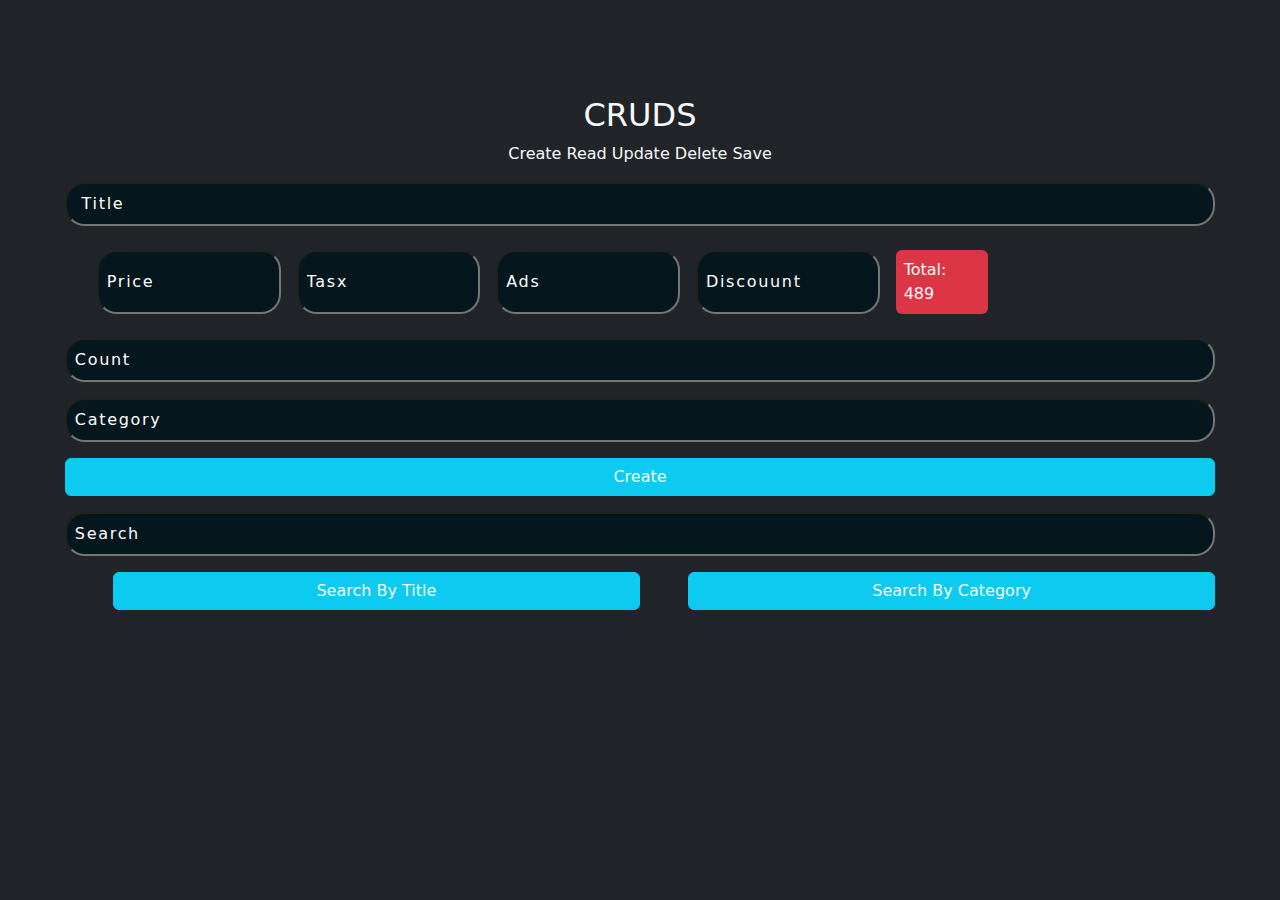
==== CRUDS/index.html @ 796d2a3c "Add files via upload" ====
<!DOCTYPE html>
<html lang="en">

<head>
    <meta charset="UTF-8">
    <meta name="viewport" content="width=device-width, initial-scale=1.0">
    <title>CRUDS</title>
    <link rel="stylesheet" href="style/style.css">
    <link rel="stylesheet" href="style/normalize.css">
    <link rel="stylesheet" href="style/bootstrap-5.3.2-dist/css/bootstrap.css">
    <link rel="stylesheet" href="style/bootstrap-5.3.2-dist/js/bootstrap.js">
</head>

<body class="bg-dark text-light p-2 pt-5  d-flex justify-content-center align-items-center  w-100">
    <section id=" main " class="bg-dark text-light  pt-5 me-sm-0  ms-sm-0  ">
        <h2 class="text-center ">CRUDS</h2>
        <p class="text-center text-capitalize">create read update delete save</p>
        <div class="title w-100 m-3 me-sm-0  ms-sm-0">
            <input type="text " name="text " id="text " placeholder=" title " class="w-100 p-2 text-capitalize ">
        </div>
        <div class="price row w-100 m-3 pe-4 ps-4 ms-5 me-5 text-capitalizeme-sm-0  ms-sm-0  ">
            <input type="number" name="number " id="price " placeholder="price " class=" col-sm-4 col-md-3 col-lg-2 m-2 p-2 ">
            <input type="number" name="tasx" id="tasx " placeholder="tasx " class=" col-sm-4 col-md-3 col-lg-2 m-2 p-2 ">
            <input type="number" name="ads" id="ads " placeholder="ads " class=" col-sm-4 col-md-3 col-lg-2 m-2 p-2 ">
            <input type="number" name="" id="discouunt " placeholder="discouunt " class=" col-sm-4 col-md-3 col-lg-2 m-2 p-2 ">
            <span class=" total col-sm-4 col-md-2 col-lg-1 m-2 p-2 bg-danger rounded ">489</span>

        </div>
        <div class="count w-100 m-3 text-light  me-sm-0  ms-sm-0">
            <input type="count " name="count " id="count " placeholder="count " class="w-100 p-2 text-capitalize ">
        </div>
        <div class="category w-100 m-3 me-sm-0  ms-sm-0 ">
            <input type="category " name="category " id="category " placeholder="category " class=" w-100 p-2 text-capitalize ">
        </div>
        <div class="create w-100 m-3 text-center me-sm-0  ms-sm-0 ">
            <a href="# " class="btn btn-info rounded text-light text-capitalize w-100 "> create</a>
        </div>
        <div class=" w-100 m-3 me-sm-0  ms-sm-0 ">
            <input type="search " name="search " id="search " placeholder="search " class=" w-100 p-2 text-capitalize ">
        </div>
        <div class="search w-100 m-3 text-center me-sm-0  ms-sm-0 row">
            <a href="# " class="btn btn-info rounded text-light text-capitalize w-50 col ms-5"> search by title</a>
            <a href="# " class="btn btn-info rounded text-light text-capitalize w-50 col ms-5"> search by category</a>
        </div>

    </section>
</body>

</html>
---- CRUDS/style/style.css ----
* {
            padding: 0;
            margin: 0;
            box-sizing: border-box;
        }
        
         :root {
            --main-transition: all .4s linear;
        }
        /*   global styling */
        /*  end global styling */
        /*  main section  */
        
        input {
            background-color: rgb(3, 23, 29);
            color: white;
            border-radius: 20px;
            transition: var(--main-transition);
        }
        
        input::placeholder {
            color: white;
            letter-spacing: 1.7px;
            text-transform: capitalize;
            font-weight: lighter;
        }
        
        input:hover {
            transform: translate(-2px, -2px);
            box-shadow: 2px 2px 19px rgb(41, 41, 41), -2px -2px 19px rgb(107, 106, 106);
        }
        
        input:focus {
            box-shadow: 2px 2px 10px rgb(69, 69, 69), -2px -2px 19px rgb(69, 69, 69);
            outline: none;
            border: none;
            background-color: #000;
        }
        
        .total::before {
            content: 'Total: ';
        }
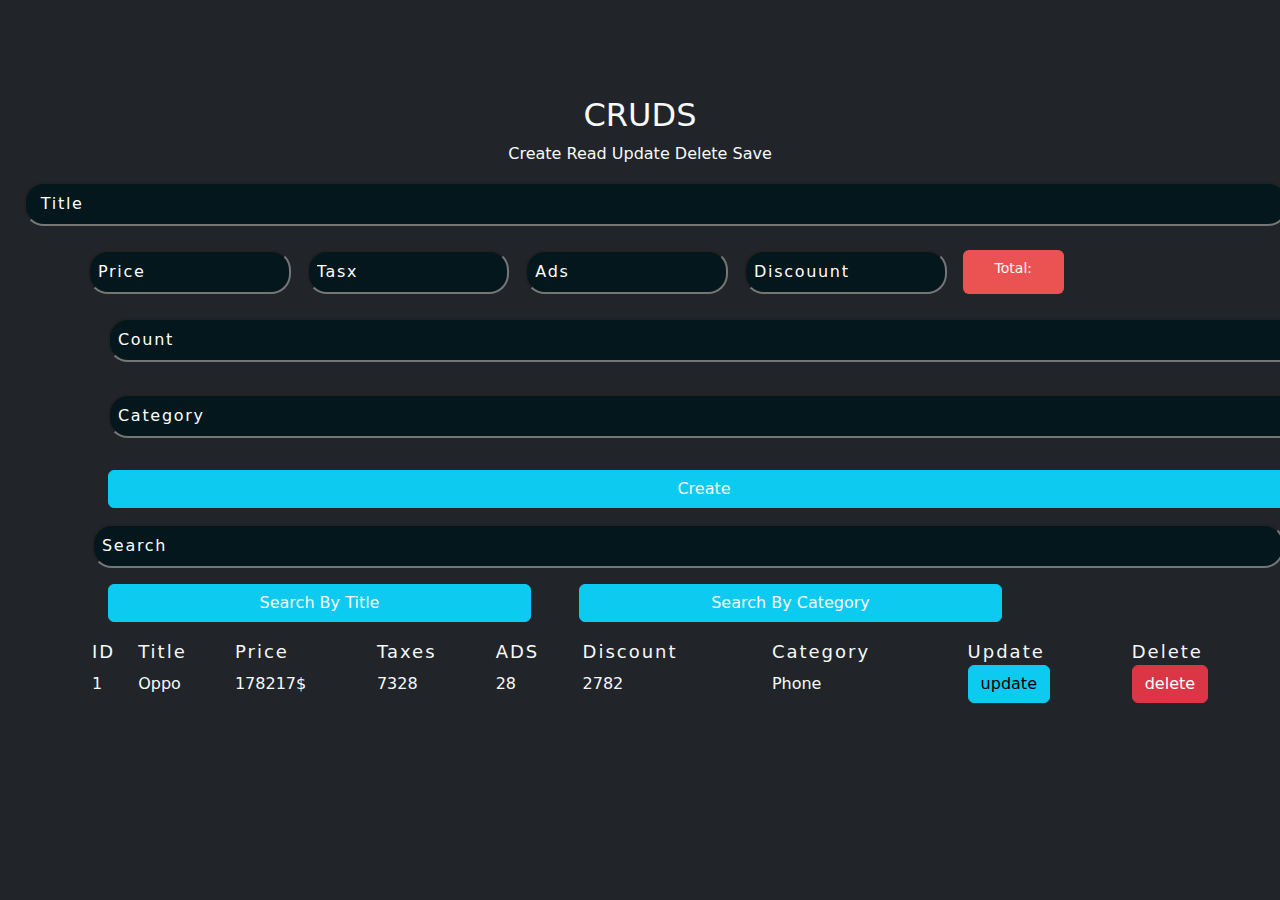
==== commit 466a908a: "new update" ====
--- a/CRUDS/index.html
+++ b/CRUDS/index.html
@@ -11,39 +11,68 @@
     <link rel="stylesheet" href="style/bootstrap-5.3.2-dist/js/bootstrap.js">
 </head>
 
-<body class="bg-dark text-light p-2 pt-5  d-flex justify-content-center align-items-center  w-100">
-    <section id=" main " class="bg-dark text-light  pt-5 me-sm-0  ms-sm-0  ">
+<body class="bg-dark text-light p-2 pt-5   ">
+    <section id=" main " class="bg-dark text-light  pt-5   ">
         <h2 class="text-center ">CRUDS</h2>
         <p class="text-center text-capitalize">create read update delete save</p>
-        <div class="title w-100 m-3 me-sm-0  ms-sm-0">
-            <input type="text " name="text " id="text " placeholder=" title " class="w-100 p-2 text-capitalize ">
+        <div class="title w-100 m-3 ">
+            <input type="text " name="text " id="title " placeholder=" title " class="w-100 p-2 text-capitalize ">
         </div>
-        <div class="price row w-100 m-3 pe-4 ps-4 ms-5 me-5 text-capitalizeme-sm-0  ms-sm-0  ">
-            <input type="number" name="number " id="price " placeholder="price " class=" col-sm-4 col-md-3 col-lg-2 m-2 p-2 ">
-            <input type="number" name="tasx" id="tasx " placeholder="tasx " class=" col-sm-4 col-md-3 col-lg-2 m-2 p-2 ">
-            <input type="number" name="ads" id="ads " placeholder="ads " class=" col-sm-4 col-md-3 col-lg-2 m-2 p-2 ">
-            <input type="number" name="" id="discouunt " placeholder="discouunt " class=" col-sm-4 col-md-3 col-lg-2 m-2 p-2 ">
-            <span class=" total col-sm-4 col-md-2 col-lg-1 m-2 p-2 bg-danger rounded ">489</span>
+        <div class="totalPrice row w-100 m-3 pe-4 ps-4 ms-5 me-5 text-capitalize  ">
+            <input onkeyup="getTotal()" type="number" name="price " id="price " placeholder="price " class="price col-sm-4 col-md-3 col-lg-2 m-2 p-2 ">
+            <input onkeyup="getTotal()" type="number" name="tasx" id="tasx " placeholder="tasx " class="tasx col-sm-4 col-md-3 col-lg-2 m-2 p-2 ">
+            <input onkeyup="getTotal()" type="number" name="ads" id="ads " placeholder="ads " class="ads col-sm-4 col-md-3 col-lg-2 m-2 p-2 ">
+            <input onkeyup="getTotal()" type="number" name="" id="discouunt " placeholder="discouunt " class=" discouunt col-sm-4 col-md-3 col-lg-2 m-2 p-2 ">
+            <small class=" total col-sm-4 col-md-2 col-lg-1 m-2 p-2  rounded "></small
+        </div>
+        <div class="count w-100 m-3 text-light  ">
+            <input type="count " name="count " id="count " placeholder="count " class="w-100 p-2 text-capitalize ">
+        </div>
+        <div class="category w-100 m-3 ">
+            <input type="category " name="category " id="category " placeholder="category " class=" w-100 p-2 text-capitalize ">
+        </div>
+        <div class="create w-100 m-3 text-center ">
+            <a href="# " class="btn btn-info rounded text-light text-capitalize w-100 "> create</a>
+        </div>
+        <div id="outputs" class="">
+            <div class=" w-100 ">
+                <input type="search " name="search " id="search " placeholder="search " class="w-100  p-2 text-capitalize ">
+            </div>
+            <div class="search w-75 m-3 text-center   ">
+                <button class="btn btn-info rounded text-light text-capitalize  col "> search by title</button>
+                <button class="btn btn-info rounded text-light text-capitalize col ms-5"> search by category</button>
+            </div>
+            <table>
+                <tr>
+                    <th>ID</th>
+                    <th>Title</th>
+                    <th>Price</th>
+                    <th>Taxes</th>
+                    <th>ADS</th>
+                    <th>Discount</th>
+                    <th>Category</th>
+                    <th>Update</th>
+                    <th>Delete</th>
+                </tr>
+                <tbody>
+                    <tr>
+
+                        <td>1 </td>
+                        <td>oppo</td>
+                        <td>178217$</td>
+                        <td>7328</td>
+                        <td>28</td>
+                        <td>2782</td>
+                        <td>phone</td>
+                        <td><button class="btn btn-info"> update</button></td>
+                        <td><button class="btn btn-danger"> delete</button></td>
+                    </tr>
+                </tbody>
+            </table>
 
         </div>
-        <div class="count w-100 m-3 text-light  me-sm-0  ms-sm-0">
-            <input type="count " name="count " id="count " placeholder="count " class="w-100 p-2 text-capitalize ">
-        </div>
-        <div class="category w-100 m-3 me-sm-0  ms-sm-0 ">
-            <input type="category " name="category " id="category " placeholder="category " class=" w-100 p-2 text-capitalize ">
-        </div>
-        <div class="create w-100 m-3 text-center me-sm-0  ms-sm-0 ">
-            <a href="# " class="btn btn-info rounded text-light text-capitalize w-100 "> create</a>
-        </div>
-        <div class=" w-100 m-3 me-sm-0  ms-sm-0 ">
-            <input type="search " name="search " id="search " placeholder="search " class=" w-100 p-2 text-capitalize ">
-        </div>
-        <div class="search w-100 m-3 text-center me-sm-0  ms-sm-0 row">
-            <a href="# " class="btn btn-info rounded text-light text-capitalize w-50 col ms-5"> search by title</a>
-            <a href="# " class="btn btn-info rounded text-light text-capitalize w-50 col ms-5"> search by category</a>
-        </div>
-
     </section>
+    <script src="main.js"></script>
 </body>
 
 </html>--- a/CRUDS/style/style.css
+++ b/CRUDS/style/style.css
@@ -1,42 +1,73 @@
-        * {
-            padding: 0;
-            margin: 0;
-            box-sizing: border-box;
-        }
-        
-         :root {
-            --main-transition: all .4s linear;
-        }
-        /*   global styling */
-        /*  end global styling */
-        /*  main section  */
-        
-        input {
-            background-color: rgb(3, 23, 29);
-            color: white;
-            border-radius: 20px;
-            transition: var(--main-transition);
-        }
-        
-        input::placeholder {
-            color: white;
-            letter-spacing: 1.7px;
-            text-transform: capitalize;
-            font-weight: lighter;
-        }
-        
-        input:hover {
-            transform: translate(-2px, -2px);
-            box-shadow: 2px 2px 19px rgb(41, 41, 41), -2px -2px 19px rgb(107, 106, 106);
-        }
-        
-        input:focus {
-            box-shadow: 2px 2px 10px rgb(69, 69, 69), -2px -2px 19px rgb(69, 69, 69);
-            outline: none;
-            border: none;
-            background-color: #000;
-        }
-        
-        .total::before {
-            content: 'Total: ';
-        }+            * {
+                padding: 0;
+                margin: 0;
+                box-sizing: border-box;
+            }
+            
+             :root {
+                --main-transition: all .4s linear;
+            }
+            /*   global styling */
+            /*  end global styling */
+            /*  main section  */
+            
+            #main {
+                width: 100%;
+            }
+            
+            input {
+                background-color: rgb(3, 23, 29);
+                color: white;
+                border-radius: 20px;
+                transition: var(--main-transition);
+            }
+            
+            input::placeholder {
+                color: white;
+                letter-spacing: 1.7px;
+                text-transform: capitalize;
+                font-weight: lighter;
+            }
+            
+            input:hover {
+                transform: translate(-2px, -2px);
+                box-shadow: 2px 2px 19px rgb(41, 41, 41), -2px -2px 19px rgb(107, 106, 106);
+            }
+            
+            input:focus {
+                box-shadow: 2px 2px 10px rgb(69, 69, 69), -2px -2px 19px rgb(69, 69, 69);
+                outline: none;
+                border: none;
+                background-color: #000;
+            }
+            
+            .total {
+                background-color: rgb(235, 83, 83);
+                text-align: center;
+            }
+            
+            .total::before {
+                content: 'Total: ';
+            }
+            
+            .result {
+                background-color: rgb(69, 136, 1) !important;
+                font-weight: 600;
+                letter-spacing: 1.3px;
+            }
+            
+            .search {
+                display: flex !important;
+                justify-content: center !important;
+                align-items: center !important;
+            }
+            
+            table {
+                width: 100%;
+            }
+            
+            table th {
+                font-weight: lighter;
+                font-size: 18px;
+                letter-spacing: 2px;
+            }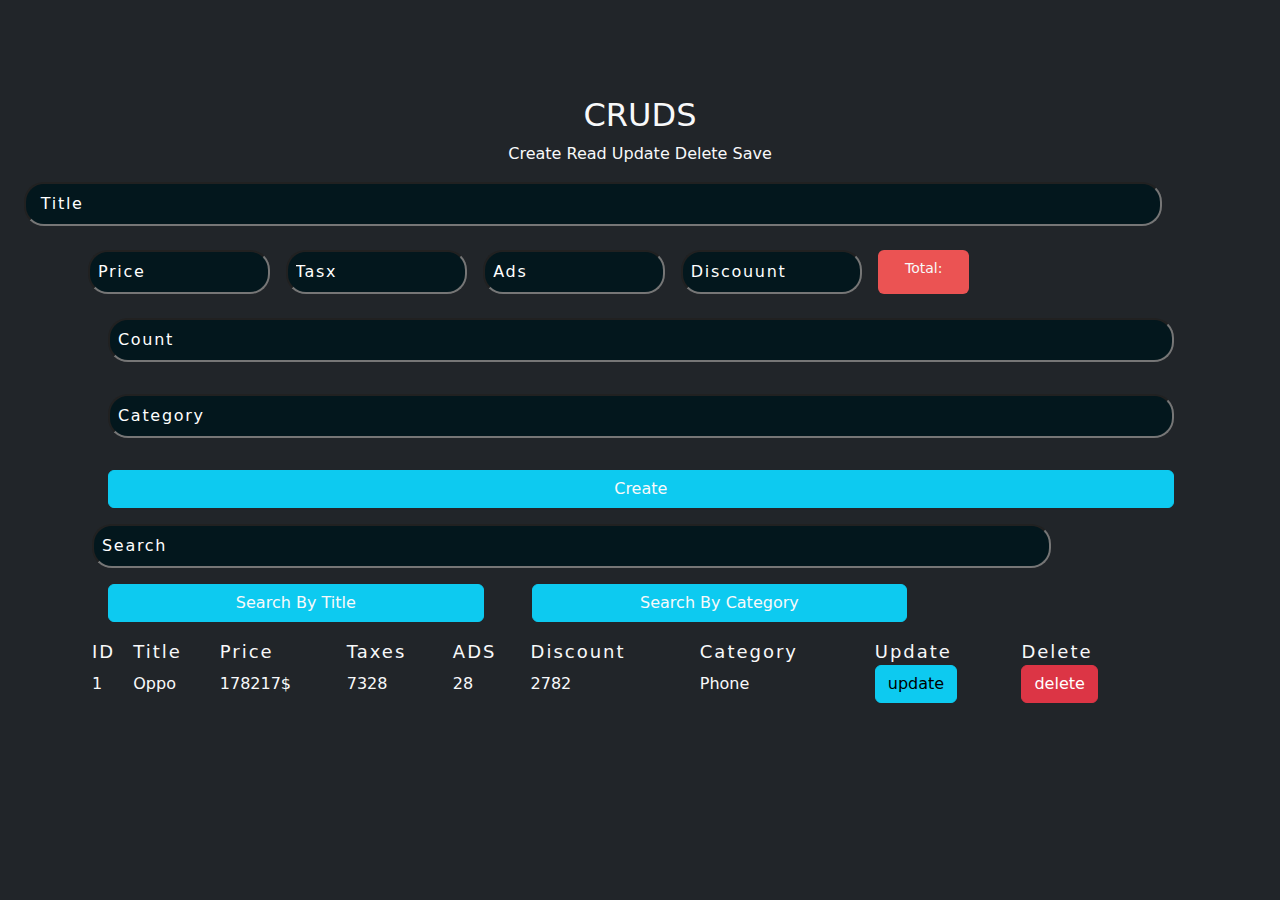
==== commit aac3ca5c: "new update" ====
--- a/CRUDS/index.html
+++ b/CRUDS/index.html
@@ -15,8 +15,8 @@
     <section id=" main " class="bg-dark text-light  pt-5   ">
         <h2 class="text-center ">CRUDS</h2>
         <p class="text-center text-capitalize">create read update delete save</p>
-        <div class="title w-100 m-3 ">
-            <input type="text " name="text " id="title " placeholder=" title " class="w-100 p-2 text-capitalize ">
+        <div class=" w-100 m-3 ">
+            <input type="text " name="text " id="title " placeholder=" title " class=" title w-100 p-2 text-capitalize ">
         </div>
         <div class="totalPrice row w-100 m-3 pe-4 ps-4 ms-5 me-5 text-capitalize  ">
             <input onkeyup="getTotal()" type="number" name="price " id="price " placeholder="price " class="price col-sm-4 col-md-3 col-lg-2 m-2 p-2 ">
@@ -25,14 +25,14 @@
             <input onkeyup="getTotal()" type="number" name="" id="discouunt " placeholder="discouunt " class=" discouunt col-sm-4 col-md-3 col-lg-2 m-2 p-2 ">
             <small class=" total col-sm-4 col-md-2 col-lg-1 m-2 p-2  rounded "></small
         </div>
-        <div class="count w-100 m-3 text-light  ">
-            <input type="count " name="count " id="count " placeholder="count " class="w-100 p-2 text-capitalize ">
+        <div class=" w-100 m-3 text-light  ">
+            <input type="count " name="count " id="count " placeholder="count " class="count w-100 p-2 text-capitalize ">
         </div>
-        <div class="category w-100 m-3 ">
-            <input type="category " name="category " id="category " placeholder="category " class=" w-100 p-2 text-capitalize ">
+        <div class=" w-100 m-3 ">
+            <input type="category " name="category " id="category " placeholder="category " class="category w-100 p-2 text-capitalize ">
         </div>
-        <div class="create w-100 m-3 text-center ">
-            <a href="# " class="btn btn-info rounded text-light text-capitalize w-100 "> create</a>
+        <div class=" w-100 m-3 text-center ">
+            <a href="# " class=" create btn btn-info rounded text-light text-capitalize w-100 "> create</a>
         </div>
         <div id="outputs" class="">
             <div class=" w-100 ">
--- a/CRUDS/style/style.css
+++ b/CRUDS/style/style.css
@@ -8,6 +8,10 @@
                 --main-transition: all .4s linear;
             }
             /*   global styling */
+            
+            div {
+                max-width: 90%;
+            }
             /*  end global styling */
             /*  main section  */
             
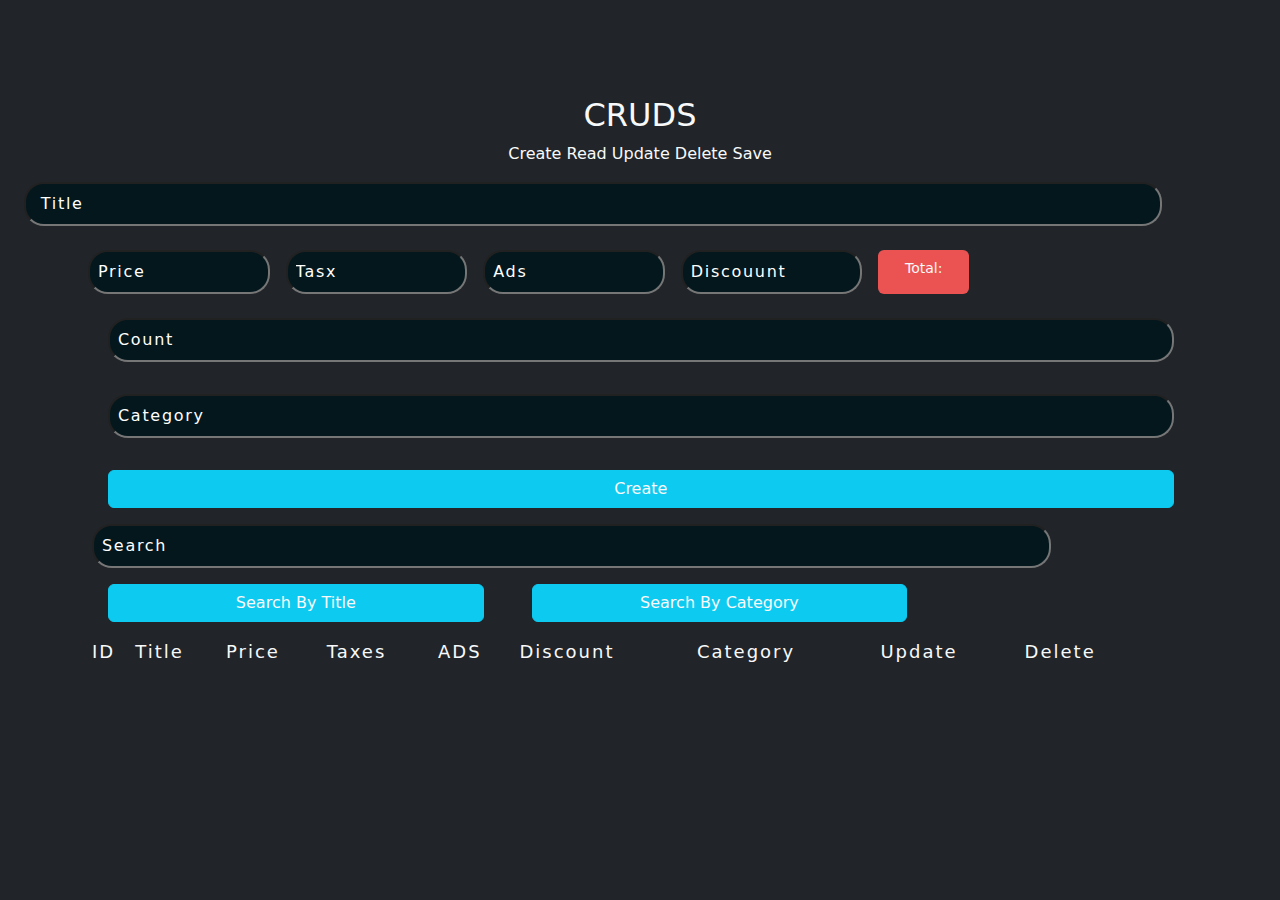
==== commit ac9bb775: "new update" ====
--- a/CRUDS/index.html
+++ b/CRUDS/index.html
@@ -54,19 +54,8 @@
                     <th>Update</th>
                     <th>Delete</th>
                 </tr>
-                <tbody>
-                    <tr>
-
-                        <td>1 </td>
-                        <td>oppo</td>
-                        <td>178217$</td>
-                        <td>7328</td>
-                        <td>28</td>
-                        <td>2782</td>
-                        <td>phone</td>
-                        <td><button class="btn btn-info"> update</button></td>
-                        <td><button class="btn btn-danger"> delete</button></td>
-                    </tr>
+                <tbody class="tableBody">
+                   
                 </tbody>
             </table>
 
--- a/CRUDS/style/style.css
+++ b/CRUDS/style/style.css
@@ -74,4 +74,8 @@
                 font-weight: lighter;
                 font-size: 18px;
                 letter-spacing: 2px;
+            }
+            
+            table tr td {
+                margin: 5px;
             }